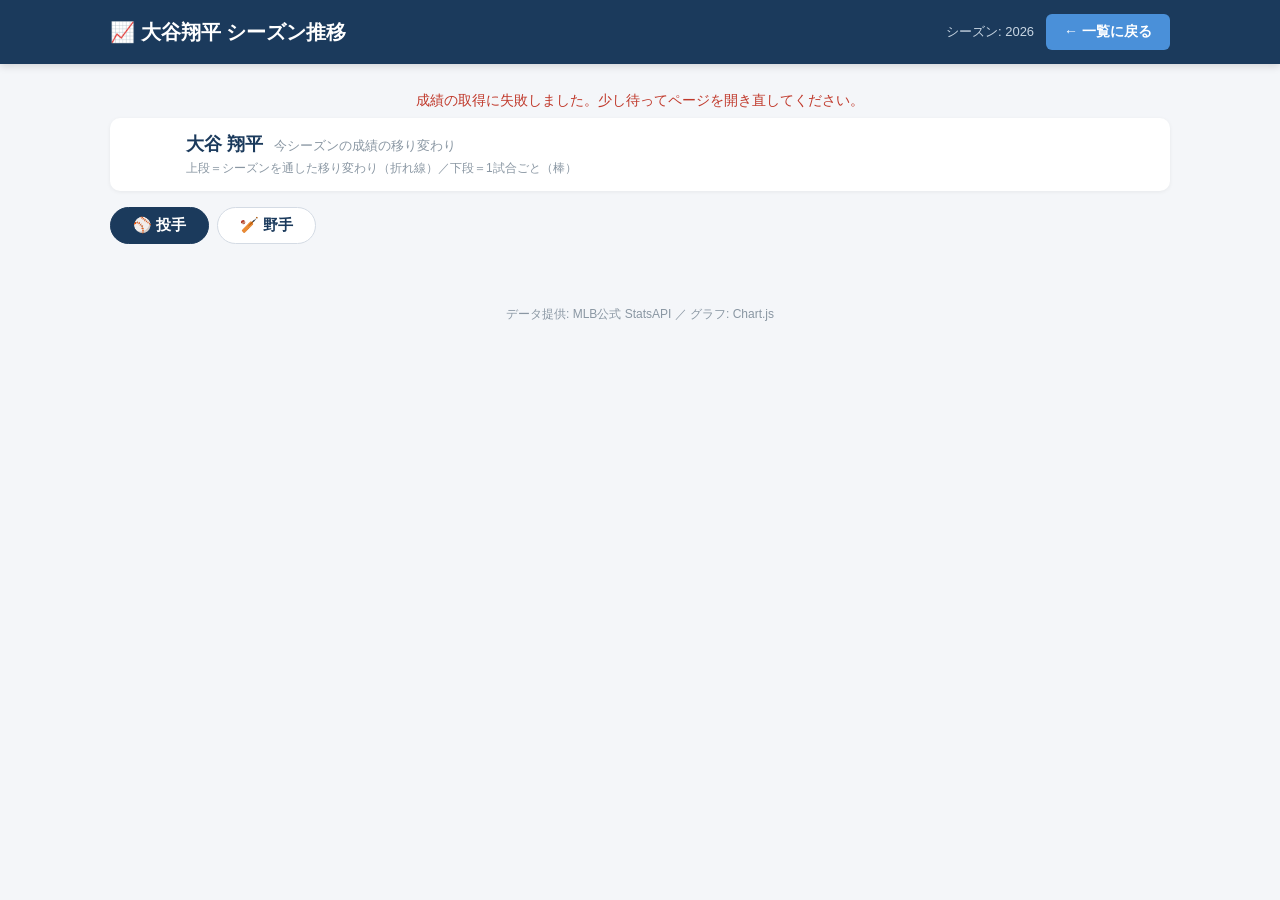
==== ohtani.html @ 58f46d78 "⑧大谷翔平の成績推移ページを追加（投手・野手タブ／今季・上下2段グラフ） - ohtani.html/ohtani.js/ohtani.css を新規追加（Chart.jsで折れ線＋棒） - 上段=移" ====
<!DOCTYPE html>
<html lang="ja">
<head>
  <meta charset="UTF-8">
  <meta name="viewport" content="width=device-width, initial-scale=1.0">
  <title>大谷翔平 シーズン推移 ｜ 日本人メジャーリーガー成績ダッシュボード</title>
  <link rel="stylesheet" href="style.css?v=2026-06-04b">
  <link rel="stylesheet" href="ohtani.css?v=2026-06-04b">
  <meta name="theme-color" content="#1B3A5C">

  <!-- グラフ表示部品（Chart.js）。オンライン時のみ読み込む。 -->
  <script src="https://cdn.jsdelivr.net/npm/chart.js@4.4.3/dist/chart.umd.min.js"></script>
</head>
<body>
  <header class="header">
    <div class="header-inner">
      <h1>📈 大谷翔平 シーズン推移</h1>
      <div class="header-right">
        <span id="season" class="updated">シーズン: —</span>
        <a href="index.html" class="update-btn back-link">← 一覧に戻る</a>
      </div>
    </div>
  </header>

  <main class="main">
    <div id="status" class="status"></div>

    <div class="ohtani-intro">
      <img class="avatar avatar-card" src="https://midfield.mlbstatic.com/v1/people/660271/spots/120" alt="大谷翔平"
           onerror="this.onerror=null;this.style.visibility='hidden'">
      <div>
        <div class="intro-name">大谷 翔平 <span class="intro-sub">今シーズンの成績の移り変わり</span></div>
        <div class="intro-note">上段＝シーズンを通した移り変わり（折れ線）／下段＝1試合ごと（棒）</div>
      </div>
    </div>

    <div id="tabs" class="ohtani-tabs" role="group" aria-label="投手・野手の切り替え">
      <button class="tab-btn is-active" data-group="pitching">⚾ 投手</button>
      <button class="tab-btn" data-group="hitting">🏏 野手</button>
    </div>

    <div id="charts" class="charts-area"></div>
  </main>

  <footer class="footer">
    データ提供: MLB公式 StatsAPI ／ グラフ: Chart.js
  </footer>

  <!-- ?v=日付 はキャッシュ対策。ohtani.js / ohtani.css を更新したらこの日付も合わせて変えること -->
  <script src="ohtani.js?v=2026-06-04b"></script>
</body>
</html>
---- style.css ----
:root {
  --navy: #1B3A5C;
  --blue: #4A90D9;
  --text: #333333;
  --muted: #8a97a3;
  --bg: #f4f6f9;
  --card: #ffffff;
  --hot: #e8722e;
}

* { box-sizing: border-box; }

body {
  margin: 0;
  font-family: "Segoe UI", "Hiragino Kaku Gothic ProN", "Meiryo", sans-serif;
  color: var(--text);
  background: var(--bg);
}

/* ===== ヘッダー ===== */
.header {
  background: var(--navy);
  color: #fff;
  position: sticky;
  top: 0;
  z-index: 10;
  box-shadow: 0 2px 8px rgba(0,0,0,.15);
}
.header-inner {
  max-width: 1100px;
  margin: 0 auto;
  padding: 14px 20px;
  display: flex;
  align-items: center;
  justify-content: space-between;
  gap: 12px;
  flex-wrap: wrap;
}
.header h1 { font-size: 20px; margin: 0; }
.header-right { display: flex; align-items: center; gap: 12px; }
.updated { font-size: 13px; color: #c9d6e3; }
.update-btn {
  background: var(--blue);
  color: #fff;
  border: none;
  border-radius: 6px;
  padding: 9px 18px;
  font-size: 14px;
  font-weight: 600;
  cursor: pointer;
  transition: background .15s, opacity .15s;
}
.update-btn:hover { background: #3a7bc0; }
.update-btn:disabled { opacity: .6; cursor: progress; }

/* ===== レイアウト ===== */
.main { max-width: 1100px; margin: 0 auto; padding: 20px; }
.section { margin-bottom: 28px; }
.section-title {
  font-size: 17px;
  color: var(--navy);
  border-left: 5px solid var(--blue);
  padding-left: 10px;
  margin: 0 0 14px;
}
.status {
  text-align: center;
  color: var(--muted);
  padding: 8px;
  font-size: 14px;
}
.status.error { color: #c0392b; }

/* ===== リーグ絞り込み ===== */
.league-filter {
  display: flex;
  align-items: center;
  gap: 8px;
  flex-wrap: wrap;
  margin-bottom: 18px;
}
.filter-label { font-size: 13px; color: var(--muted); margin-right: 2px; }
.filter-btn {
  background: #fff;
  color: var(--navy);
  border: 1px solid #d4dbe4;
  border-radius: 999px;
  padding: 6px 16px;
  font-size: 14px;
  font-weight: 600;
  cursor: pointer;
  transition: background .15s, color .15s, border-color .15s;
}
.filter-btn:hover { border-color: var(--blue); }
.filter-btn.is-active {
  background: var(--navy);
  color: #fff;
  border-color: var(--navy);
}

/* ===== ハイライト ===== */
.highlights {
  background: var(--card);
  border-radius: 10px;
  padding: 14px 18px;
  box-shadow: 0 1px 4px rgba(0,0,0,.06);
}
.highlight-row { display: flex; align-items: flex-start; gap: 8px; padding: 6px 0; font-size: 15px; border-bottom: 1px solid #eef1f4; }
.highlight-row:last-child { border-bottom: none; }
/* 名前＋試合中タグ＋成績をひとまとめにして、狭い画面でも自然に折り返す */
.highlight-row .h-body { min-width: 0; flex: 1; line-height: 1.5; }
.highlight-row .h-name { font-weight: 700; color: var(--navy); margin-right: 6px; white-space: nowrap; }
.highlight-row .h-stat { word-break: normal; overflow-wrap: anywhere; }
.highlight-row .avatar-mini { margin-top: 2px; }
.highlight-empty { color: var(--muted); }

/* ===== 顔写真（丸） ===== */
.avatar { object-fit: cover; border-radius: 50%; background: #dfe5ec; flex: none; }
.avatar-card { width: 44px; height: 44px; }
.avatar-mini { width: 22px; height: 22px; }

/* ===== カード ===== */
.card-grid {
  display: grid;
  grid-template-columns: repeat(auto-fill, minmax(260px, 1fr));
  gap: 14px;
}
.card {
  background: var(--card);
  border-radius: 10px;
  padding: 16px;
  box-shadow: 0 1px 4px rgba(0,0,0,.06);
  border-top: 4px solid var(--blue);
}
.card.hot { border-top-color: var(--hot); }
.card-head { display: flex; align-items: center; justify-content: space-between; gap: 8px; margin-bottom: 10px; }
.card-id { display: flex; align-items: center; gap: 10px; min-width: 0; }
.card-name { font-size: 17px; font-weight: 700; color: var(--navy); }
.card-team { font-size: 12px; color: var(--muted); flex: none; }

/* 大谷だけに出る「推移を見る」ボタン */
.trend-btn {
  display: inline-block;
  margin-top: 12px;
  background: var(--blue);
  color: #fff;
  text-decoration: none;
  border-radius: 6px;
  padding: 7px 14px;
  font-size: 13px;
  font-weight: 700;
  transition: background .15s;
}
.trend-btn:hover { background: #3a7bc0; }

.block-label {
  font-size: 12px;
  color: var(--muted);
  margin: 10px 0 4px;
  font-weight: 600;
}
.live-tag {
  display: inline-block;
  font-size: 11px;
  font-weight: 700;
  color: #1e8e4e;
  background: #e6f6ec;
  border: 1px solid #b8e6c8;
  border-radius: 999px;
  padding: 1px 8px;
  margin-left: 4px;
  vertical-align: middle;
}
.latest-line { font-size: 14px; }
.latest-line .date { color: var(--muted); font-size: 12px; margin-right: 6px; }
.latest-none { color: var(--muted); font-size: 14px; }
.fire { color: var(--hot); }

.stat-row {
  display: flex;
  flex-wrap: wrap;
  gap: 6px 14px;
}
.stat {
  font-size: 14px;
}
.stat b { color: var(--navy); font-size: 16px; }
.stat span { color: var(--muted); font-size: 11px; display: block; }

/* ===== フッター ===== */
.footer {
  text-align: center;
  color: var(--muted);
  font-size: 12px;
  padding: 24px;
}

@media (max-width: 480px) {
  .header h1 { font-size: 16px; }
}
---- ohtani.css ----
/* 大谷翔平 シーズン推移ページ専用のスタイル（共通の style.css に追加して使う） */

.back-link { display: inline-flex; align-items: center; text-decoration: none; }

/* ===== 上部の選手紹介 ===== */
.ohtani-intro {
  display: flex;
  align-items: center;
  gap: 14px;
  background: var(--card);
  border-radius: 10px;
  padding: 14px 18px;
  box-shadow: 0 1px 4px rgba(0,0,0,.06);
  margin-bottom: 16px;
}
.intro-name { font-size: 18px; font-weight: 700; color: var(--navy); }
.intro-sub { font-size: 13px; font-weight: 400; color: var(--muted); margin-left: 6px; }
.intro-note { font-size: 12px; color: var(--muted); margin-top: 4px; }

/* ===== 投手・野手タブ ===== */
.ohtani-tabs { display: flex; gap: 8px; margin-bottom: 18px; }
.tab-btn {
  background: #fff;
  color: var(--navy);
  border: 1px solid #d4dbe4;
  border-radius: 999px;
  padding: 8px 22px;
  font-size: 15px;
  font-weight: 700;
  cursor: pointer;
  transition: background .15s, color .15s, border-color .15s;
}
.tab-btn:hover { border-color: var(--blue); }
.tab-btn.is-active { background: var(--navy); color: #fff; border-color: var(--navy); }

/* ===== グラフ群 ===== */
/* min(100%, 320px)：画面が320pxより狭いときは列幅を画面いっぱい(100%)にして、
   枠が画面からはみ出さないようにする（狭いスマホでの横スクロール防止） */
.charts-area { display: grid; grid-template-columns: repeat(auto-fill, minmax(min(100%, 320px), 1fr)); gap: 16px; }
.metric {
  min-width: 0;                  /* グラフの既定幅に押し広げられないように縮められる状態にする */
  background: var(--card);
  border-radius: 10px;
  padding: 14px 16px 18px;
  box-shadow: 0 1px 4px rgba(0,0,0,.06);
}
.metric-title {
  font-size: 16px;
  color: var(--navy);
  border-left: 5px solid var(--blue);
  padding-left: 10px;
  margin: 0 0 10px;
}
.chart-panel { margin-top: 8px; }
.panel-label { font-size: 12px; color: var(--muted); margin-bottom: 2px; }
.canvas-wrap { position: relative; height: 150px; min-width: 0; }

/* ===== 直近の試合の表 ===== */
.recent-table {
  grid-column: 1 / -1;            /* 表は横いっぱいに */
  min-width: 0;
  overflow-x: auto;               /* 内容が広い時は表だけ横スクロール（ページははみ出さない） */
  background: var(--card);
  border-radius: 10px;
  padding: 14px 16px;
  box-shadow: 0 1px 4px rgba(0,0,0,.06);
}
.recent-label { font-size: 13px; color: var(--muted); margin-bottom: 8px; }
.recent-table table { width: 100%; border-collapse: collapse; font-size: 14px; }
.recent-table th, .recent-table td { text-align: left; padding: 7px 8px; border-bottom: 1px solid #eef1f4; }
.recent-table th { color: var(--muted); font-weight: 600; font-size: 13px; }
.recent-table td.opp { color: var(--text); }
.recent-table tr:last-child td { border-bottom: none; }

@media (max-width: 600px) {
  .charts-area { grid-template-columns: 1fr; }
  .header h1 { font-size: 17px; }
}
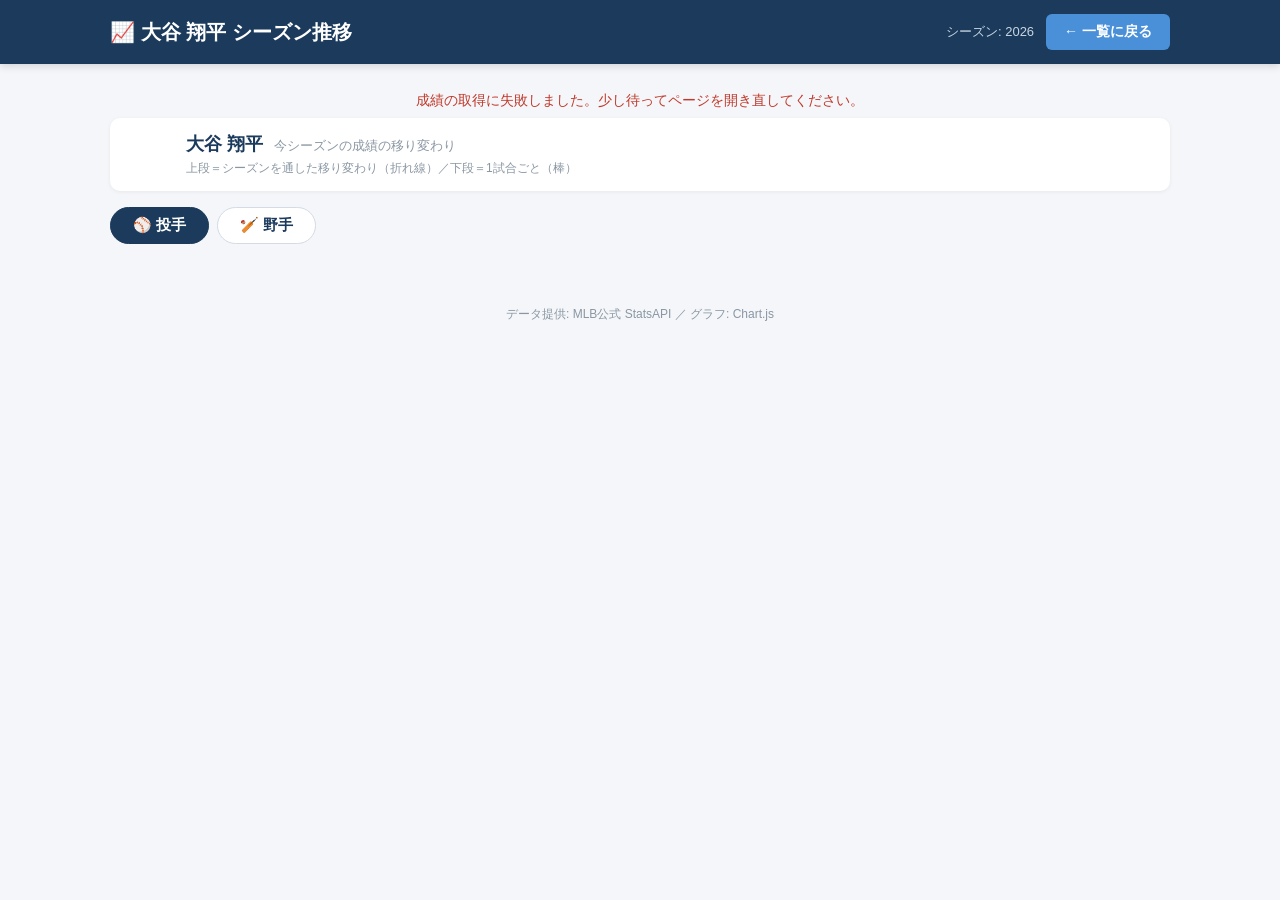
==== commit 3814dc84: "⑭成績推移ページを全選手に対応（各カードにボタン／タブ自動出し分け） - ⑧の大谷専用ページ(ohtani.html/ohtani.js)を全選手共通の汎用ページに - app.jsの「推移を見る」ボ" ====
--- a/ohtani.html
+++ b/ohtani.html
@@ -14,7 +14,7 @@
 <body>
   <header class="header">
     <div class="header-inner">
-      <h1>📈 大谷翔平 シーズン推移</h1>
+      <h1>📈 <span id="page-title">大谷翔平 シーズン推移</span></h1>
       <div class="header-right">
         <span id="season" class="updated">シーズン: —</span>
         <a href="index.html" class="update-btn back-link">← 一覧に戻る</a>
@@ -26,10 +26,10 @@
     <div id="status" class="status"></div>
 
     <div class="ohtani-intro">
-      <img class="avatar avatar-card" src="https://midfield.mlbstatic.com/v1/people/660271/spots/120" alt="大谷翔平"
+      <img id="player-avatar" class="avatar avatar-card" src="https://midfield.mlbstatic.com/v1/people/660271/spots/120" alt="大谷翔平"
            onerror="this.onerror=null;this.style.visibility='hidden'">
       <div>
-        <div class="intro-name">大谷 翔平 <span class="intro-sub">今シーズンの成績の移り変わり</span></div>
+        <div id="intro-name" class="intro-name">大谷 翔平 <span class="intro-sub">今シーズンの成績の移り変わり</span></div>
         <div class="intro-note">上段＝シーズンを通した移り変わり（折れ線）／下段＝1試合ごと（棒）</div>
       </div>
     </div>
@@ -47,6 +47,6 @@
   </footer>
 
   <!-- ?v=日付 はキャッシュ対策。ohtani.js / ohtani.css を更新したらこの日付も合わせて変えること -->
-  <script src="ohtani.js?v=2026-06-04b"></script>
+  <script src="ohtani.js?v=2026-06-05"></script>
 </body>
 </html>
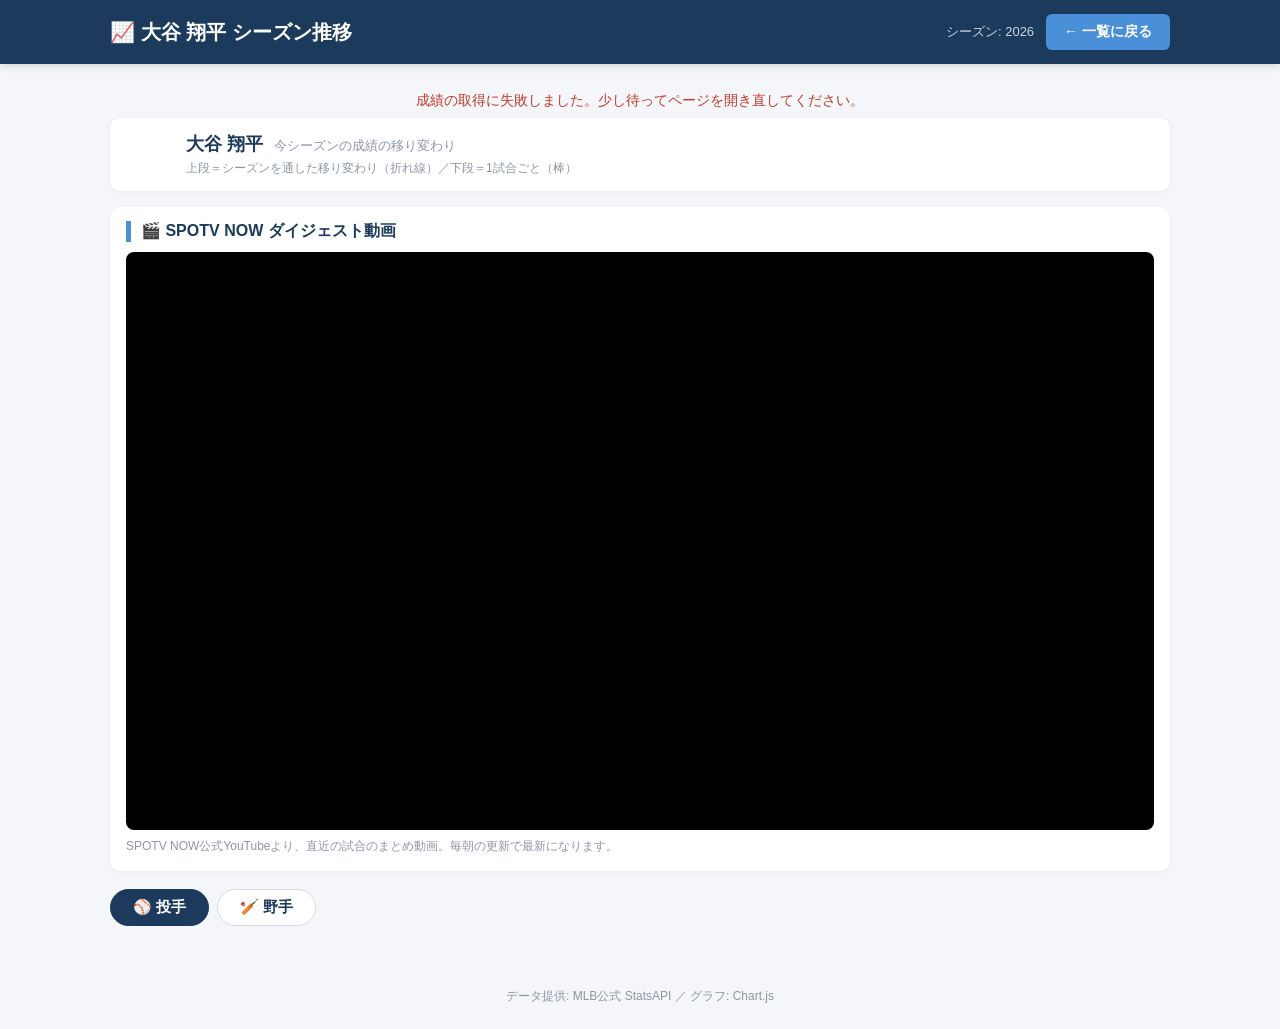
==== commit 999b015f: "⑮SPOTV NOWのダイジェスト動画を推移ページに埋め込み（最新を自動取得） - 選手別の再生リスト対応表(config/spotv_playlists.json)を追加（大谷/山本/鈴木/今永/村" ====
--- a/ohtani.html
+++ b/ohtani.html
@@ -5,7 +5,7 @@
   <meta name="viewport" content="width=device-width, initial-scale=1.0">
   <title>大谷翔平 シーズン推移 ｜ 日本人メジャーリーガー成績ダッシュボード</title>
   <link rel="stylesheet" href="style.css?v=2026-06-04b">
-  <link rel="stylesheet" href="ohtani.css?v=2026-06-04b">
+  <link rel="stylesheet" href="ohtani.css?v=2026-06-05">
   <meta name="theme-color" content="#1B3A5C">
 
   <!-- グラフ表示部品（Chart.js）。オンライン時のみ読み込む。 -->
@@ -34,6 +34,13 @@
       </div>
     </div>
 
+    <!-- SPOTV NOW の選手別ダイジェスト動画（再生リスト）。対応表に登録がある選手だけ表示される。 -->
+    <section id="spotv" class="spotv-section" hidden>
+      <h2 class="spotv-title">🎬 SPOTV NOW ダイジェスト動画</h2>
+      <div id="spotv-player" class="spotv-player"></div>
+      <div class="spotv-note">SPOTV NOW公式YouTubeより、直近の試合のまとめ動画。毎朝の更新で最新になります。</div>
+    </section>
+
     <div id="tabs" class="ohtani-tabs" role="group" aria-label="投手・野手の切り替え">
       <button class="tab-btn is-active" data-group="pitching">⚾ 投手</button>
       <button class="tab-btn" data-group="hitting">🏏 野手</button>
@@ -47,6 +54,6 @@
   </footer>
 
   <!-- ?v=日付 はキャッシュ対策。ohtani.js / ohtani.css を更新したらこの日付も合わせて変えること -->
-  <script src="ohtani.js?v=2026-06-05"></script>
+  <script src="ohtani.js?v=2026-06-05c"></script>
 </body>
 </html>
--- a/ohtani.css
+++ b/ohtani.css
@@ -16,6 +16,39 @@
 .intro-name { font-size: 18px; font-weight: 700; color: var(--navy); }
 .intro-sub { font-size: 13px; font-weight: 400; color: var(--muted); margin-left: 6px; }
 .intro-note { font-size: 12px; color: var(--muted); margin-top: 4px; }
+
+/* ===== SPOTV NOW ダイジェスト動画 ===== */
+.spotv-section {
+  background: var(--card);
+  border-radius: 10px;
+  padding: 14px 16px 16px;
+  box-shadow: 0 1px 4px rgba(0,0,0,.06);
+  margin-bottom: 18px;
+}
+.spotv-title {
+  font-size: 16px;
+  color: var(--navy);
+  border-left: 5px solid var(--blue);
+  padding-left: 10px;
+  margin: 0 0 10px;
+}
+/* 16:9 の枠を保ったまま画面幅に合わせて伸縮（はみ出さない） */
+.spotv-player {
+  position: relative;
+  width: 100%;
+  aspect-ratio: 16 / 9;
+  background: #000;
+  border-radius: 8px;
+  overflow: hidden;
+}
+.spotv-player iframe {
+  position: absolute;
+  inset: 0;
+  width: 100%;
+  height: 100%;
+  border: 0;
+}
+.spotv-note { font-size: 12px; color: var(--muted); margin-top: 8px; }
 
 /* ===== 投手・野手タブ ===== */
 .ohtani-tabs { display: flex; gap: 8px; margin-bottom: 18px; }
